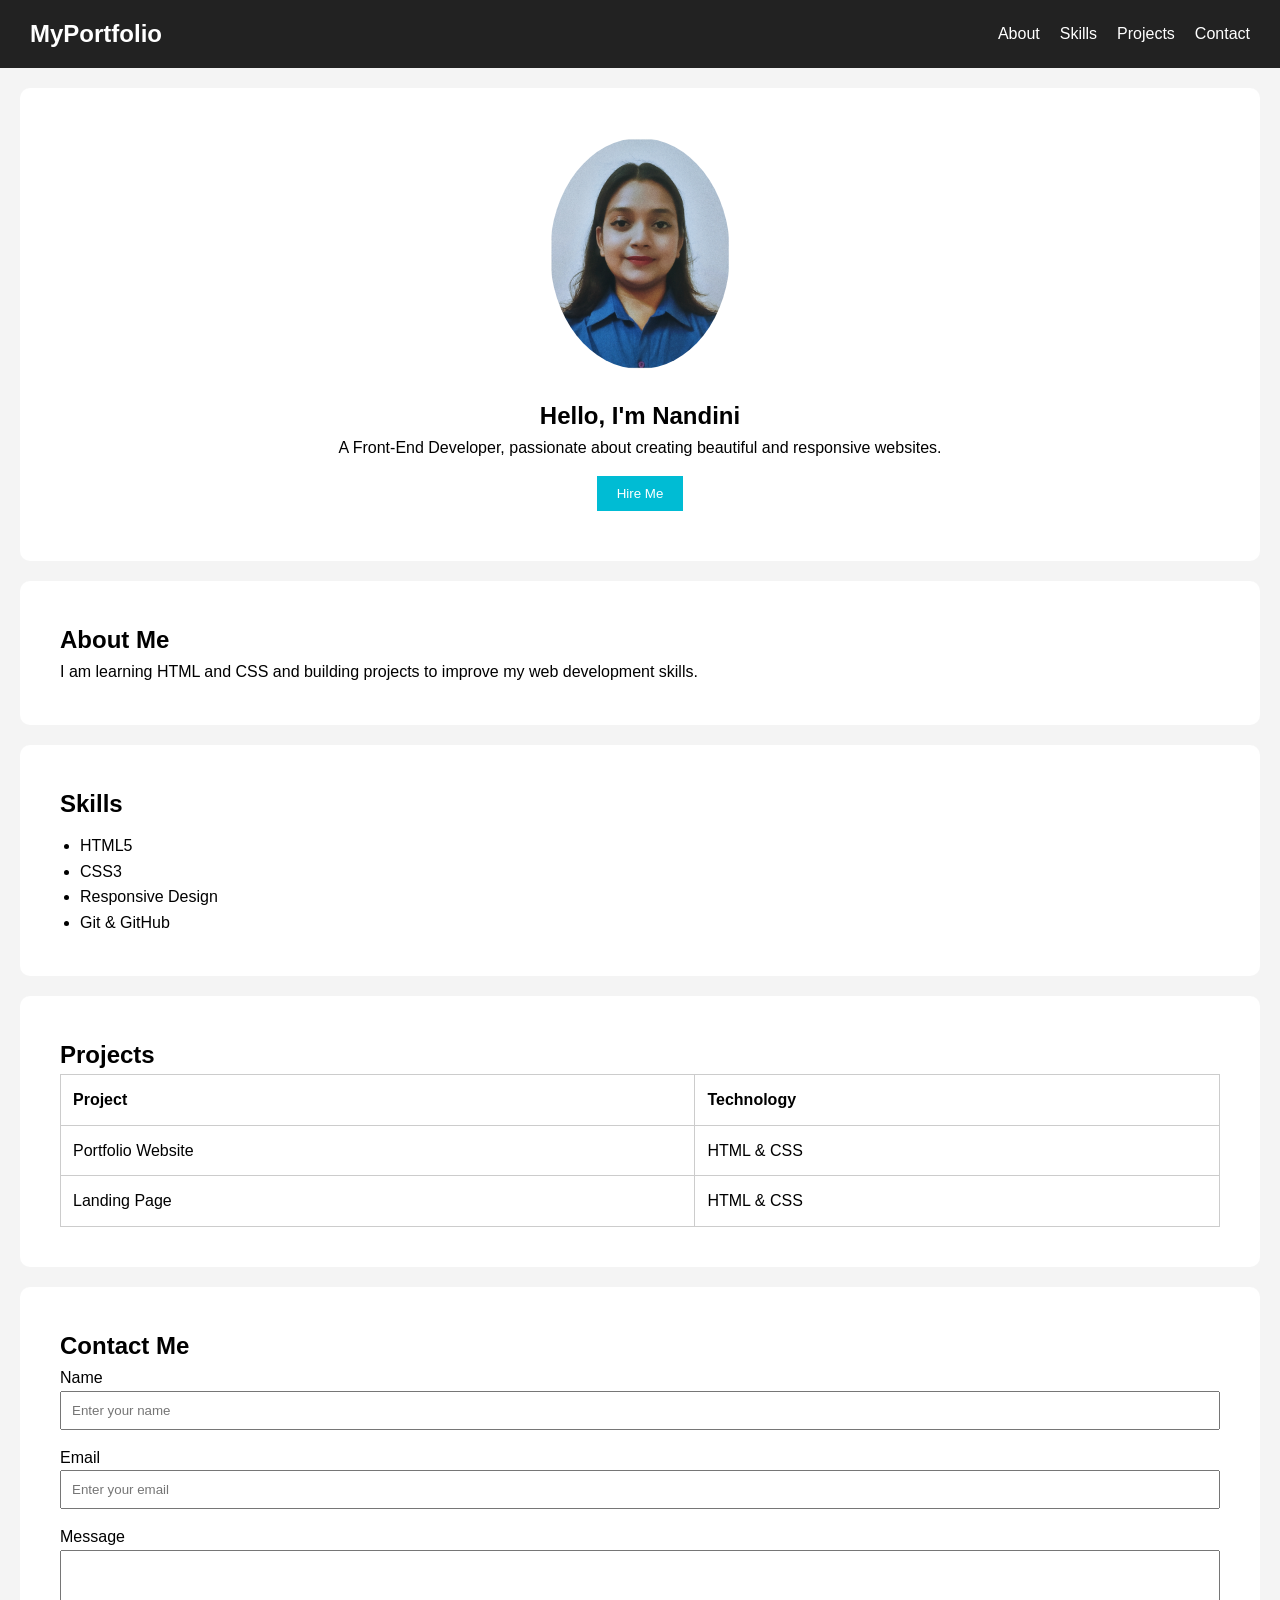
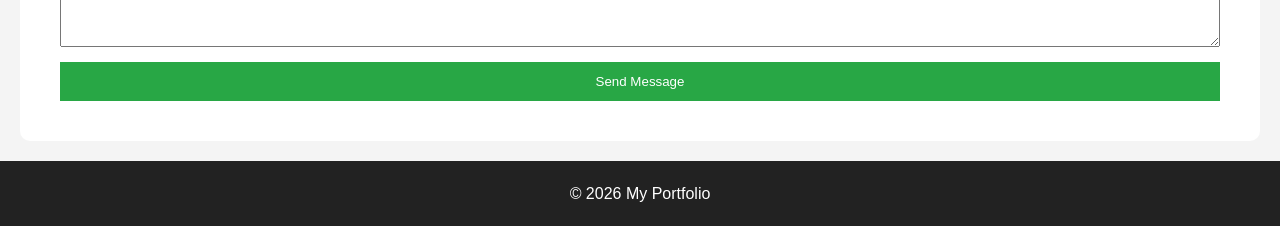
==== Small_Project1/index.html @ 7ddbcf98 "Initial commit with two frontend projects" ====
<!DOCTYPE html>
<html lang="en">
<head>
    <meta charset="UTF-8">
    <meta name="viewport" content="width=device-width, initial-scale=1.0">
    <title>My Portfolio</title>
    <link rel="stylesheet" href="style.css">
</head>
<body>

    <!-- Header -->
    <header>
        <nav>
            <h1>MyPortfolio</h1>

            <ul>
                <li><a href="#about">About</a></li>
                <li><a href="#skills">Skills</a></li>
                <li><a href="#projects">Projects</a></li>
                <li><a href="#contact">Contact</a></li>
            </ul>
        </nav>
    </header>

    <!-- Hero Section -->
    <section class="hero">
        <img src="image/photo.jpeg" alt="Profile Image">

        <h2>Hello, I'm Nandini</h2>

        <p>
            A Front-End Developer, passionate about creating
            beautiful and responsive websites.
        </p>

        <button>Hire Me</button>
    </section>

    <!-- About -->
    <section id="about">
        <h2>About Me</h2>

        <article>
            <p>
                I am learning HTML and CSS and building projects to
                improve my web development skills.
            </p>
        </article>
    </section>

    <!-- Skills -->
    <section id="skills">
        <h2>Skills</h2>

        <ul>
            <li>HTML5</li>
            <li>CSS3</li>
            <li>Responsive Design</li>
            <li>Git & GitHub</li>
        </ul>
    </section>

    <!-- Projects Table -->
    <section id="projects">
        <h2>Projects</h2>

        <table>
            <tr>
                <th>Project</th>
                <th>Technology</th>
            </tr>

            <tr>
                <td>Portfolio Website</td>
                <td>HTML & CSS</td>
            </tr>

            <tr>
                <td>Landing Page</td>
                <td>HTML & CSS</td>
            </tr>
        </table>
    </section>

    <!-- Contact Form -->
    <section id="contact">
        <h2>Contact Me</h2>

        <form>

            <label>Name</label>
            <input type="text" placeholder="Enter your name">

            <label>Email</label>
            <input type="email" placeholder="Enter your email">

            <label>Message</label>
            <textarea rows="5"></textarea>

            <button type="submit">Send Message</button>

        </form>
    </section>

    <!-- Footer -->
    <footer>
        <p>&copy; 2026 My Portfolio</p>
    </footer>

</body>
</html>
---- Small_Project1/style.css ----
*{
    margin:0;
    padding:0;
    box-sizing:border-box;
}

body{
    font-family:Arial, sans-serif;
    line-height:1.6;
    background:#f4f4f4;
}

/* Header */

header{
    background:#222;
    color:white;
    padding:15px 30px;
}

nav{
    display:flex;
    justify-content:space-between;
    align-items:center;
}

nav ul{
    list-style:none;
    display:flex;
    gap:20px;
}

nav a{
    color:white;
    text-decoration:none;
}

nav a:hover{
    color:#00bcd4;
}

/* Hero */

.hero{
    text-align:center;
    padding:50px 20px;
    background:white;
}

.hero img{
    width:180px;
    border-radius:50%;
    margin-bottom:20px;
}

.hero button{
    margin-top:15px;
    padding:10px 20px;
    border:none;
    background:#00bcd4;
    color:white;
    cursor:pointer;
}

.hero button:hover{
    background:#0097a7;
}

/* Sections */

section{
    padding:40px;
    margin:20px;
    background:white;
    border-radius:10px;
}

/* Skills */

#skills ul{
    margin-top:10px;
    padding-left:20px;
}

/* Table */

table{
    width:100%;
    border-collapse:collapse;
}

table, th, td{
    border:1px solid #ccc;
}

th, td{
    padding:12px;
    text-align:left;
}

/* Form */

form{
    display:flex;
    flex-direction:column;
}

input,
textarea{
    margin-bottom:15px;
    padding:10px;
}

form button{
    background:#28a745;
    color:white;
    border:none;
    padding:12px;
    cursor:pointer;
}

form button:hover{
    background:#218838;
}

/* Footer */

footer{
    text-align:center;
    padding:20px;
    background:#222;
    color:white;
}

/* Responsive */

@media(max-width:768px){

    nav{
        flex-direction:column;
        gap:10px;
    }

    nav ul{
        flex-direction:column;
        text-align:center;
    }
}
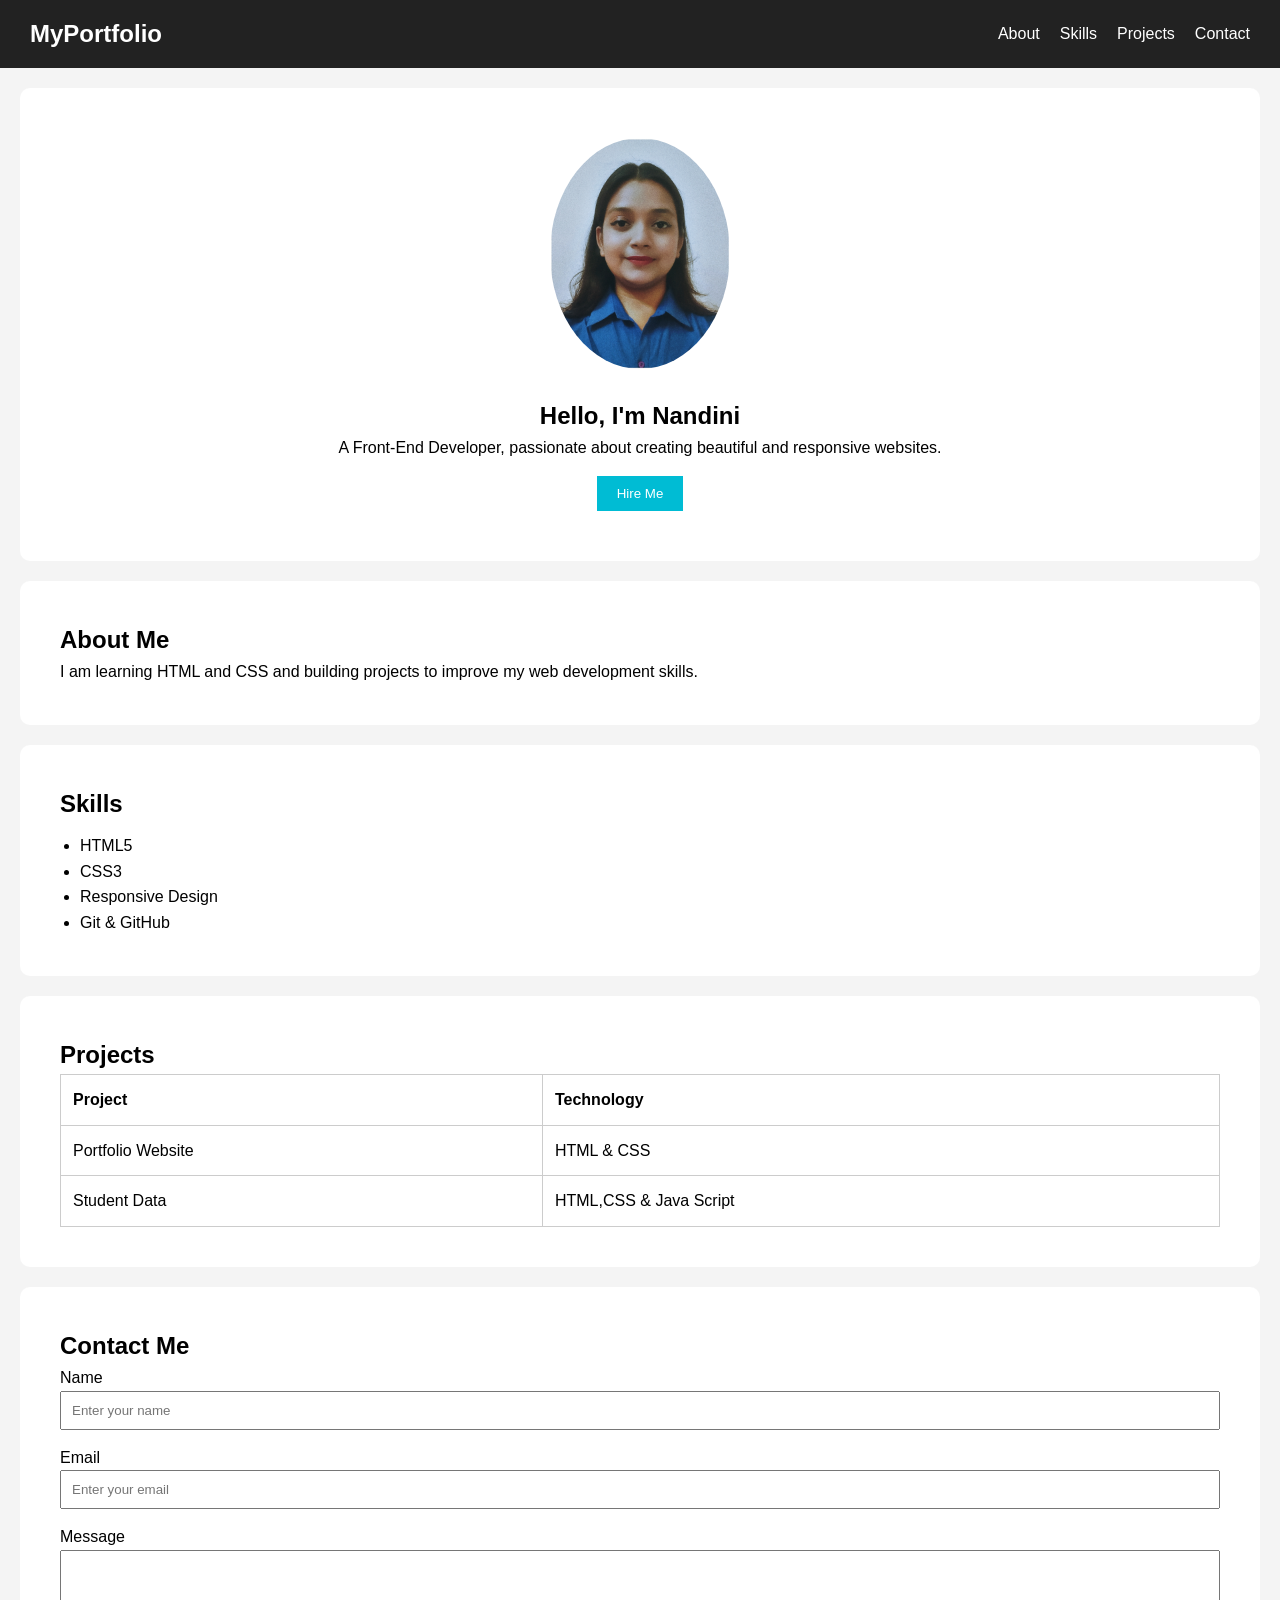
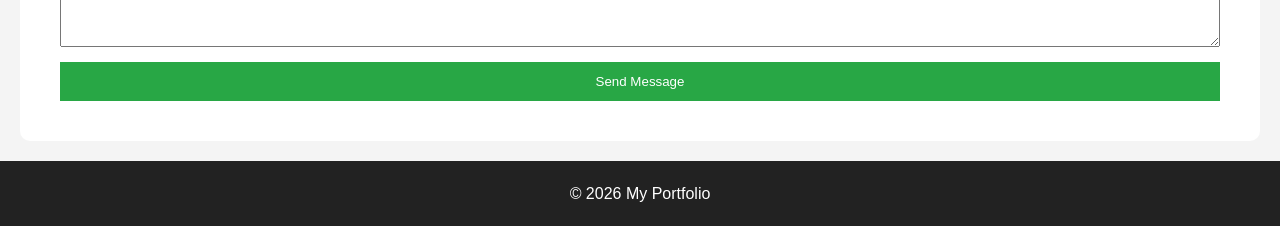
==== commit 417c36eb: "Updated Project1 homepage" ====
--- a/Small_Project1/index.html
+++ b/Small_Project1/index.html
@@ -76,8 +76,8 @@
             </tr>
 
             <tr>
-                <td>Landing Page</td>
-                <td>HTML & CSS</td>
+                <td>Student Data</td>
+                <td>HTML,CSS & Java Script</td>
             </tr>
         </table>
     </section>
